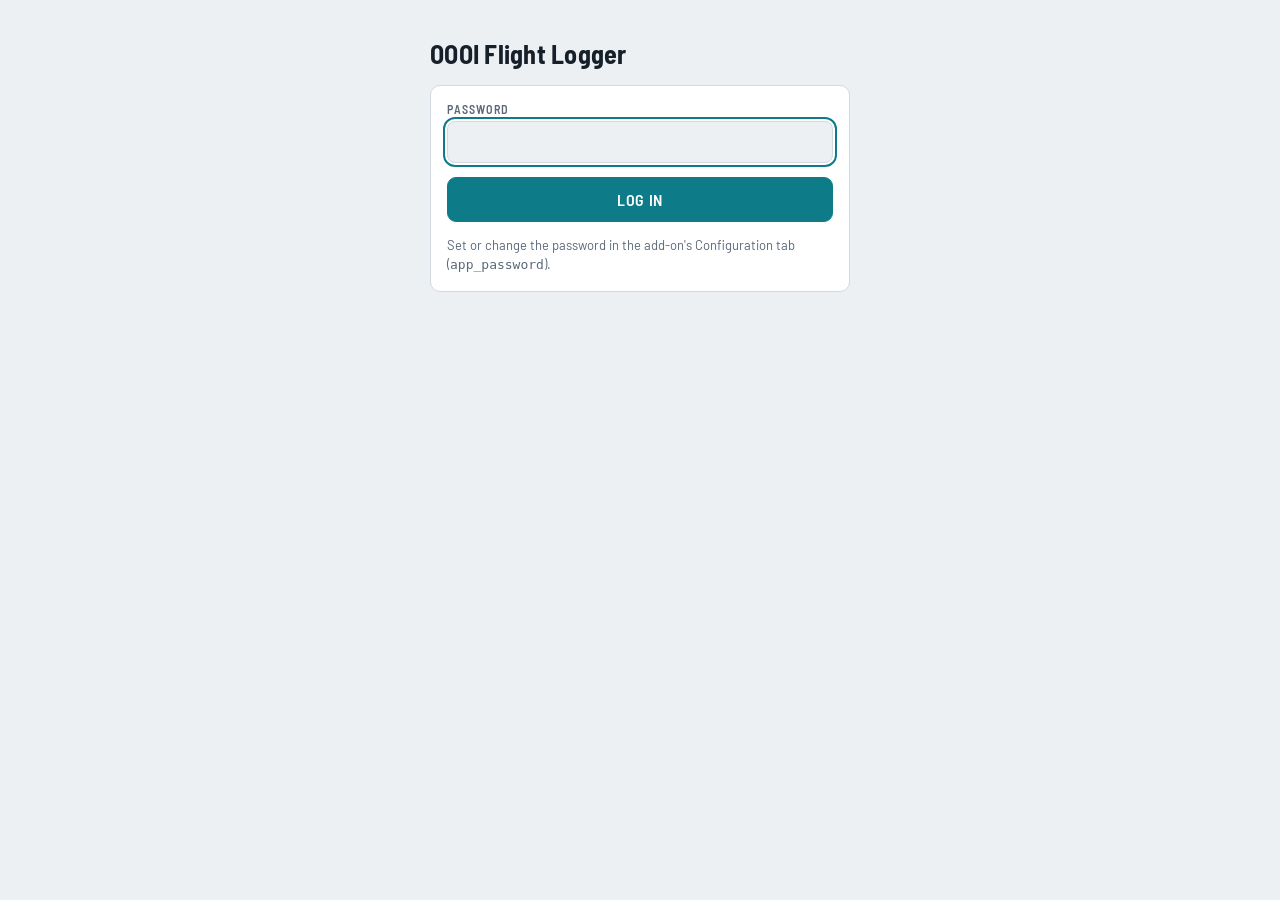
==== oooi_logger/rootfs/app/www/login.html @ f6d5cdc2 "Serve the app on its own port for a Safari Home Screen web app (1.2.0) Port 8199 serves the same UI " ====
<!doctype html>
<html lang="en">
<head>
<meta charset="utf-8">
<meta name="viewport" content="width=device-width, initial-scale=1, viewport-fit=cover">
<title>OOOI Flight Logger</title>
<meta name="theme-color" content="#0e1318">
<meta name="apple-mobile-web-app-capable" content="yes">
<meta name="mobile-web-app-capable" content="yes">
<meta name="apple-mobile-web-app-status-bar-style" content="black-translucent">
<meta name="apple-mobile-web-app-title" content="OOOI">
<link rel="manifest" href="manifest.webmanifest">
<link rel="apple-touch-icon" href="icons/icon-180.png">
<link rel="icon" type="image/png" sizes="192x192" href="icons/icon-192.png">
<link rel="preconnect" href="https://fonts.googleapis.com">
<link rel="stylesheet" href="https://fonts.googleapis.com/css2?family=Barlow+Semi+Condensed:wght@500;600;700&family=Barlow:wght@400;500;600&family=IBM+Plex+Mono:wght@500;600&display=swap">
<link rel="stylesheet" href="css/app.css">
</head>
<body>
<div class="wrap" style="max-width:420px;padding-top:40px">
  <h1>OOOI Flight Logger</h1>
  <form class="card" id="f">
    <div class="field"><label for="pw">Password</label><input id="pw" type="password" autocomplete="current-password" autofocus></div>
    <button class="btn primary block" type="submit">Log in</button>
    <p class="small" id="err" style="margin:0;color:var(--bad)" hidden></p>
    <p class="small" style="margin:0">Set or change the password in the add-on's Configuration tab (<code>app_password</code>).</p>
  </form>
</div>
<script>
document.getElementById('f').addEventListener('submit', async (e) => {
  e.preventDefault();
  const err = document.getElementById('err'); err.hidden = true;
  try {
    const r = await fetch('api/login', { method: 'POST', headers: { 'Content-Type': 'application/json' }, body: JSON.stringify({ password: document.getElementById('pw').value }) });
    if (r.ok) { location.replace('./'); return; }
    const j = await r.json().catch(() => ({})); err.textContent = j.error || 'Could not log in.'; err.hidden = false;
  } catch (_) { err.textContent = 'Cannot reach the add-on. Check that Tailscale is connected.'; err.hidden = false; }
});
</script>
</body>
</html>
---- oooi_logger/rootfs/app/www/css/app.css ----
/* Layout: one narrow column built for a phone in the flight deck; a dark CDU-style panel holds the OOOI times. */
:root {
  --bg: #edf0f3; --surface: #ffffff; --ink: #16202b; --muted: #5a6878; --line: #d2d9e1;
  --accent: #0e7c88; --accent-ink: #ffffff; --accent-soft: #dcf0f2;
  --cdu: #10161d; --cdu-ink: #f2f5f7; --cdu-label: #57d0dc; --cdu-line: #2a3542;
  --good: #1d7f48; --good-soft: #e0f2e8; --warn: #9a6512; --warn-soft: #f8edd9; --bad: #b3362a; --bad-soft: #f8e1de;
  --water: #dce6ee; --land: #f7f9fb; --coast: #b9c6d2; --day: #b5700f; --day-soft: #f8ecd6; --twi: #7a52c7; --twi-soft: #ece5f8; --night: #135f9e; --night-soft: #dde9f5;
  --f-display: "Barlow Semi Condensed", "Arial Narrow", system-ui, sans-serif;
  --f-body: "Barlow", system-ui, -apple-system, "Segoe UI", sans-serif;
  --f-mono: "IBM Plex Mono", ui-monospace, "SF Mono", Menlo, monospace;
  --r: 10px;
}
@media (prefers-color-scheme: dark) { :root:not([data-theme="light"]) {
  --bg: #0e1318; --surface: #161d25; --ink: #e5eaef; --muted: #93a1b0; --line: #29333e;
  --accent: #4cc7d3; --accent-ink: #062126; --accent-soft: #143238;
  --cdu: #07090c; --cdu-ink: #f2f5f7; --cdu-label: #57d0dc; --cdu-line: #26303b;
  --good: #59c487; --good-soft: #15301f; --warn: #e2ad55; --warn-soft: #33260f; --bad: #f08273; --bad-soft: #3a1a16;
  --water: #0b1824; --land: #1d2732; --coast: #34414f; --day: #e8a948; --day-soft: #33260f; --twi: #b393f2; --twi-soft: #2a2140; --night: #6cb4f0; --night-soft: #14273a;
  color-scheme: dark; } }
:root[data-theme="dark"] {
  --bg: #0e1318; --surface: #161d25; --ink: #e5eaef; --muted: #93a1b0; --line: #29333e;
  --accent: #4cc7d3; --accent-ink: #062126; --accent-soft: #143238;
  --cdu: #07090c; --cdu-ink: #f2f5f7; --cdu-label: #57d0dc; --cdu-line: #26303b;
  --good: #59c487; --good-soft: #15301f; --warn: #e2ad55; --warn-soft: #33260f; --bad: #f08273; --bad-soft: #3a1a16;
  --water: #0b1824; --land: #1d2732; --coast: #34414f; --day: #e8a948; --day-soft: #33260f; --twi: #b393f2; --twi-soft: #2a2140; --night: #6cb4f0; --night-soft: #14273a;
  color-scheme: dark; }

body { background: var(--bg); color: var(--ink); font: 16px/1.45 var(--f-body); }
.wrap { max-width: 560px; margin: 0 auto; padding-inline: 16px; padding-block: 12px 96px; display: grid; gap: 16px; }
header.top { display: flex; align-items: baseline; justify-content: space-between; gap: 12px; flex-wrap: wrap; }
h1 { font: 700 26px/1.1 var(--f-display); letter-spacing: .01em; margin: 0; text-wrap: balance; }
.sync { font: 500 13px/1.3 var(--f-body); color: var(--muted); display: flex; align-items: center; gap: 6px; }
.dot { width: 8px; height: 8px; border-radius: 50%; background: var(--muted); flex: none; }
.dot.ok { background: var(--good); } .dot.warn { background: var(--warn); } .dot.bad { background: var(--bad); }

nav.tabs { display: grid; grid-template-columns: repeat(4, 1fr); background: var(--surface); border: 1px solid var(--line); border-radius: var(--r); padding: 3px; gap: 3px; }
nav.tabs button { font: 600 15px var(--f-display); letter-spacing: .03em; text-transform: uppercase; border: 0; border-radius: 7px; padding: 9px 4px; background: transparent; color: var(--muted); cursor: pointer; }
nav.tabs button[aria-selected="true"] { background: var(--accent); color: var(--accent-ink); }

.card { background: var(--surface); border: 1px solid var(--line); border-radius: var(--r); padding: 16px; display: grid; gap: 14px; min-width: 0; }
.label, label { font: 600 12px/1.2 var(--f-display); letter-spacing: .08em; text-transform: uppercase; color: var(--muted); }
.field { display: grid; gap: 5px; min-width: 0; }
input, select, textarea { font: 500 17px var(--f-body); color: var(--ink); background: var(--bg); border: 1px solid var(--line); border-radius: 8px; padding: 10px 11px; width: 100%; box-sizing: border-box; min-width: 0; }
input[type=date] { -webkit-appearance: none; appearance: none; display: block; max-width: 100%; min-height: 46px; text-align: left; }
input[type=date]::-webkit-date-and-time-value { text-align: left; }
input::placeholder, textarea::placeholder { color: var(--muted); opacity: .5; }
input:focus-visible, select:focus-visible, textarea:focus-visible, button:focus-visible { outline: 2px solid var(--accent); outline-offset: 2px; }
.mono { font-family: var(--f-mono); font-variant-numeric: tabular-nums; }
.up { text-transform: uppercase; }
.grid2 { display: grid; grid-template-columns: 1fr 1fr; gap: 12px; }
.grid3 { display: grid; grid-template-columns: 1.2fr 1fr 1fr; gap: 12px; }
@media (max-width: 380px) { .grid3 { grid-template-columns: 1fr 1fr; } .grid3 .field:first-child { grid-column: 1 / -1; } }

.btn { font: 600 16px var(--f-display); letter-spacing: .04em; text-transform: uppercase; border-radius: 9px; border: 1px solid var(--line); background: var(--surface); color: var(--ink); padding: 12px 14px; cursor: pointer; display: inline-flex; align-items: center; justify-content: center; gap: 8px; }
.btn.primary { background: var(--accent); color: var(--accent-ink); border-color: var(--accent); }
.btn.danger { color: var(--bad); }
.btn:disabled { opacity: .5; cursor: default; }
.btn.block { width: 100%; }
.row { display: flex; gap: 10px; flex-wrap: wrap; align-items: center; }
.row > .btn { flex: 1 1 140px; }

/* Scan */
.scan { position: relative; display: grid; gap: 10px; }
.scan input[type=file] { position: absolute; inset: 0; opacity: 0; width: 100%; height: 100%; cursor: pointer; }
.scanbtn { pointer-events: none; padding: 18px; font-size: 19px; }
.scan-note { font-size: 14px; color: var(--muted); }
.msg { font-size: 14px; border-radius: 8px; padding: 9px 11px; background: var(--bg); color: var(--ink); }
.msg.good { background: var(--good-soft); color: var(--good); }
.msg.warn { background: var(--warn-soft); color: var(--warn); }
.msg.bad { background: var(--bad-soft); color: var(--bad); }
.thumb { max-height: 120px; border-radius: 8px; justify-self: start; }

/* CDU panel */
.cdu { background: var(--cdu); border-radius: 12px; padding: 14px 14px 12px; border: 1px solid var(--cdu-line); display: grid; gap: 10px; }
.cdu-head { display: flex; justify-content: space-between; font: 600 13px var(--f-mono); color: var(--cdu-ink); letter-spacing: .06em; }
.cdu-grid { display: grid; grid-template-columns: repeat(5, minmax(0, 1fr)); gap: 8px; }
.cdu .field label { color: var(--cdu-label); font: 600 12px var(--f-mono); letter-spacing: .08em; }
.cdu input { background: transparent; border: 0; border-bottom: 1px solid var(--cdu-line); border-radius: 0; color: var(--cdu-ink); font: 600 20px var(--f-mono); padding: 4px 0 6px; text-align: left; letter-spacing: .04em; }
.cdu input::placeholder { color: #4b5866; }
.cdu input:focus-visible { outline: none; border-bottom-color: var(--cdu-label); }
.cdu-foot { font: 500 13px var(--f-mono); color: #9aa8b5; display: flex; justify-content: space-between; gap: 8px; flex-wrap: wrap; }
.cdu-foot .ok { color: #7fe0a6; } .cdu-foot .no { color: #ffb38a; }
@media (max-width: 400px) { .cdu-grid { grid-template-columns: repeat(3, minmax(0, 1fr)); } .cdu input { font-size: 19px; } }

/* Segmented toggles */
.seg { display: grid; grid-template-columns: 1fr 1fr; border: 1px solid var(--line); border-radius: 9px; overflow: hidden; }
.seg button { font: 700 18px var(--f-display); letter-spacing: .05em; border: 0; padding: 12px 6px; background: var(--bg); color: var(--muted); cursor: pointer; display: grid; gap: 2px; }
.seg button small { font: 500 12px var(--f-body); letter-spacing: 0; text-transform: none; }
.seg button[aria-pressed="true"] { background: var(--accent); color: var(--accent-ink); }
.seg button + button { border-left: 1px solid var(--line); }

.stepper { display: grid; grid-template-columns: 44px 1fr 44px; align-items: stretch; }
.stepper button { font: 600 20px var(--f-body); border: 1px solid var(--line); background: var(--bg); color: var(--ink); cursor: pointer; }
.stepper button:first-child { border-radius: 8px 0 0 8px; } .stepper button:last-child { border-radius: 0 8px 8px 0; }
.stepper input { border-radius: 0; border-inline: 0; text-align: center; }

/* Computed */
.calc { display: grid; grid-template-columns: repeat(3, minmax(0, 1fr)); gap: 12px 10px; }
.stat { display: grid; gap: 2px; min-width: 0; }
.stat b { font: 600 22px var(--f-mono); font-variant-numeric: tabular-nums; }
.stat span { font-size: 12px; color: var(--muted); }
.chips { display: flex; gap: 6px; flex-wrap: wrap; }
.chip { font: 600 12px var(--f-display); letter-spacing: .06em; text-transform: uppercase; padding: 4px 8px; border-radius: 999px; background: var(--bg); color: var(--muted); border: 1px solid var(--line); }
.chip.night { background: var(--cdu); color: var(--cdu-label); border-color: var(--cdu); }
.chip.day { background: var(--warn-soft); color: var(--warn); border-color: transparent; }
.chip.pf { background: var(--accent-soft); color: var(--accent); border-color: transparent; }
.chip.ok { background: var(--good-soft); color: var(--good); border-color: transparent; }
.chip.pend { background: var(--warn-soft); color: var(--warn); border-color: transparent; }
.missing { color: var(--muted); font-size: 14px; }

.savebar { position: fixed; left: 0; right: 0; bottom: 0; padding: 10px 16px calc(10px + env(safe-area-inset-bottom, 0px)); background: var(--surface); border-top: 1px solid var(--line); display: flex; justify-content: center; z-index: 5; }
.savebar .inner { max-width: 560px; width: 100%; display: flex; gap: 10px; }
.savebar .btn { flex: 1; }

/* List */
.summary { display: grid; grid-template-columns: repeat(3, minmax(0, 1fr)); gap: 10px; }
.month { font: 700 15px var(--f-display); letter-spacing: .08em; text-transform: uppercase; color: var(--muted); margin: 6px 2px -6px; }
.flight { display: grid; grid-template-columns: 1fr auto; gap: 4px 12px; padding: 12px 14px; background: var(--surface); border: 1px solid var(--line); border-radius: var(--r); cursor: pointer; text-align: left; width: 100%; color: var(--ink); font: inherit; }
.flight .route { font: 600 18px var(--f-mono); letter-spacing: .02em; }
.flight .meta { font-size: 13px; color: var(--muted); }
.flight .time { font: 600 18px var(--f-mono); text-align: right; font-variant-numeric: tabular-nums; }
.flight .chips { grid-column: 1 / -1; }
.list { display: grid; gap: 8px; }
.empty { text-align: center; color: var(--muted); padding: 28px 12px; display: grid; gap: 6px; }
.empty b { color: var(--ink); font: 600 18px var(--f-display); }
.confirm { border: 1px solid var(--bad); background: var(--bad-soft); border-radius: 9px; padding: 12px; display: grid; gap: 10px; color: var(--ink); }
.small { font-size: 13px; color: var(--muted); }
.toast { position: fixed; left: 50%; transform: translateX(-50%); bottom: calc(84px + env(safe-area-inset-bottom, 0px)); background: var(--ink); color: var(--bg); padding: 10px 16px; border-radius: 999px; font: 500 14px var(--f-body); z-index: 9; max-width: calc(100% - 32px); }
a { color: var(--accent); }
.linkbtn { font: 600 14px var(--f-body); color: var(--accent); background: none; border: 0; padding: 2px 0; cursor: pointer; }
.chartbox, .mapbox { overflow: hidden; border-radius: 8px; }
.chartbox svg, .mapbox svg { display: block; width: 100%; height: auto; }
.mapbox { background: var(--water); border: 1px solid var(--line); }
.chip.key-day { background: var(--day-soft); color: var(--day); border-color: transparent; }
.chip.key-twi { background: var(--twi-soft); color: var(--twi); border-color: transparent; }
.chip.key-night { background: var(--night-soft); color: var(--night); border-color: transparent; }
.op { display: grid; gap: 4px; padding: 12px; border: 1px solid var(--line); border-radius: 9px; }
.op-head { display: flex; justify-content: space-between; gap: 8px; flex-wrap: wrap; align-items: center; }
.op-head b { font: 600 17px var(--f-display); letter-spacing: .03em; }
.op dl { display: grid; grid-template-columns: auto 1fr; gap: 3px 12px; margin: 0; font-size: 14px; }
.op dt { color: var(--muted); } .op dd { margin: 0; font-family: var(--f-mono); font-variant-numeric: tabular-nums; }
@media (prefers-reduced-motion: no-preference) { .btn, .seg button, nav.tabs button { transition: background .15s, color .15s; } }

:root { padding-top: env(safe-area-inset-top, 0px); }
html { -webkit-text-size-adjust: 100%; }
body { margin: 0; }
[hidden] { display: none !important; }
img { max-width: 100%; }
.chip.unsynced { background: var(--bad-soft); color: var(--bad); border-color: transparent; }
.devcode { display: grid; gap: 6px; justify-items: start; padding: 14px; border-radius: 10px; background: var(--cdu); color: var(--cdu-ink); }
.devcode .small { color: #9aa8b5; }
.devcode a { color: var(--cdu-label); font: 600 17px var(--f-mono); }
.devcode b { font: 600 30px var(--f-mono); letter-spacing: .12em; color: var(--cdu-ink); }
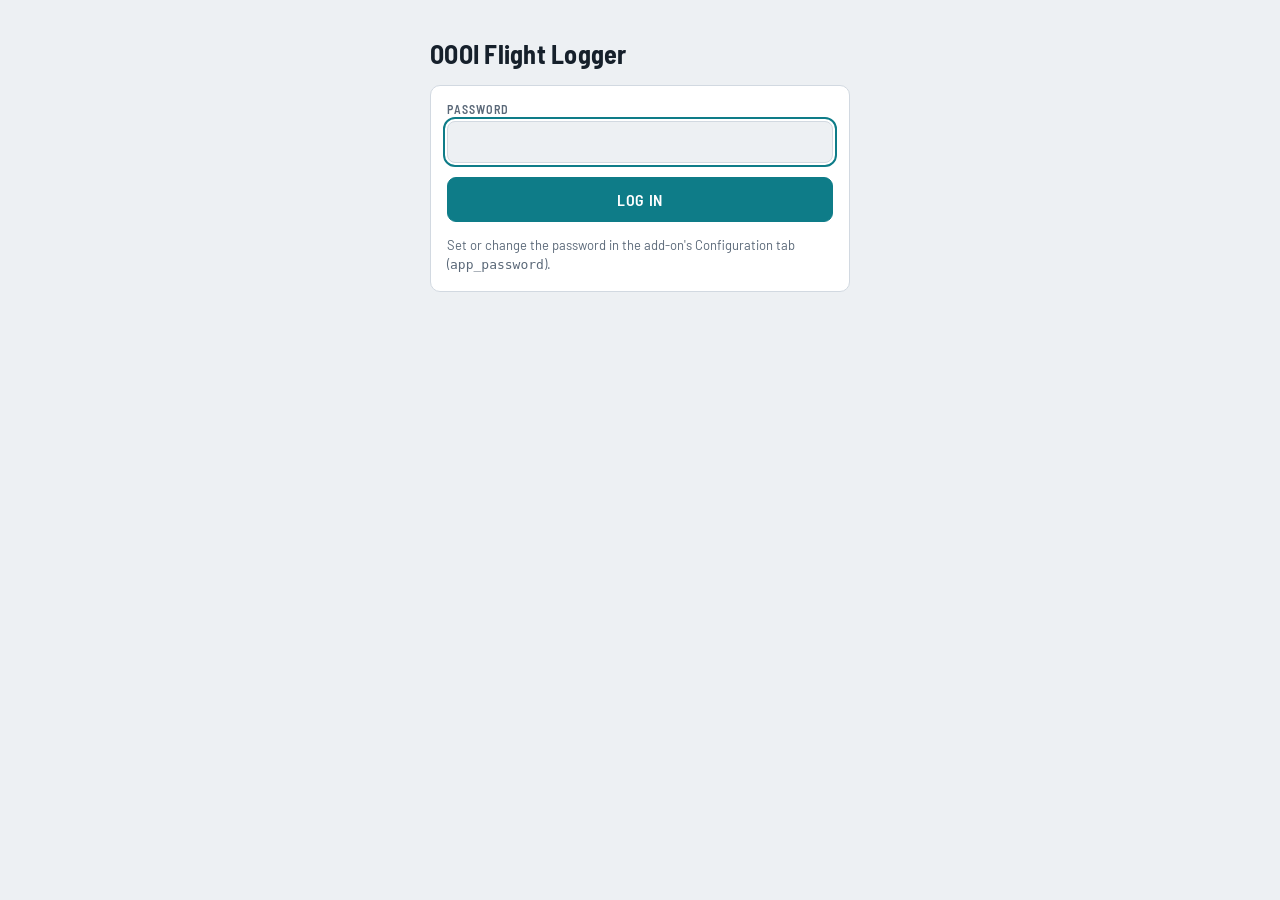
==== commit 5b0c52a1: "Faster loading on slow connections (2.4.0) Versioned asset URLs with long-lived caching and ETag/304" ====
--- a/oooi_logger/rootfs/app/www/login.html
+++ b/oooi_logger/rootfs/app/www/login.html
@@ -13,7 +13,8 @@
 <link rel="apple-touch-icon" href="icons/icon-180.png">
 <link rel="icon" type="image/png" sizes="192x192" href="icons/icon-192.png">
 <link rel="preconnect" href="https://fonts.googleapis.com">
-<link rel="stylesheet" href="https://fonts.googleapis.com/css2?family=Barlow+Semi+Condensed:wght@500;600;700&family=Barlow:wght@400;500;600&family=IBM+Plex+Mono:wght@500;600&display=swap">
+<link rel="stylesheet" media="print" onload="this.media='all'" href="https://fonts.googleapis.com/css2?family=Barlow+Semi+Condensed:wght@500;600;700&family=Barlow:wght@400;500;600&family=IBM+Plex+Mono:wght@500;600&display=swap">
+<noscript><link rel="stylesheet" href="https://fonts.googleapis.com/css2?family=Barlow+Semi+Condensed:wght@500;600;700&family=Barlow:wght@400;500;600&family=IBM+Plex+Mono:wght@500;600&display=swap"></noscript>
 <link rel="stylesheet" href="css/app.css">
 </head>
 <body>
--- a/oooi_logger/rootfs/app/www/css/app.css
+++ b/oooi_logger/rootfs/app/www/css/app.css
@@ -9,20 +9,21 @@
   --f-body: "Barlow", system-ui, -apple-system, "Segoe UI", sans-serif;
   --f-mono: "IBM Plex Mono", ui-monospace, "SF Mono", Menlo, monospace;
   --r: 10px;
+  --bar: #008a9c;
 }
 @media (prefers-color-scheme: dark) { :root:not([data-theme="light"]) {
   --bg: #0e1318; --surface: #161d25; --ink: #e5eaef; --muted: #93a1b0; --line: #29333e;
   --accent: #4cc7d3; --accent-ink: #062126; --accent-soft: #143238;
   --cdu: #07090c; --cdu-ink: #f2f5f7; --cdu-label: #57d0dc; --cdu-line: #26303b;
   --good: #59c487; --good-soft: #15301f; --warn: #e2ad55; --warn-soft: #33260f; --bad: #f08273; --bad-soft: #3a1a16;
-  --water: #0b1824; --land: #1d2732; --coast: #34414f; --day: #e8a948; --day-soft: #33260f; --twi: #b393f2; --twi-soft: #2a2140; --night: #6cb4f0; --night-soft: #14273a;
+  --water: #0b1824; --land: #1d2732; --coast: #34414f; --day: #e8a948; --day-soft: #33260f; --twi: #b393f2; --twi-soft: #2a2140; --night: #6cb4f0; --night-soft: #14273a; --bar: #2aa6b6;
   color-scheme: dark; } }
 :root[data-theme="dark"] {
   --bg: #0e1318; --surface: #161d25; --ink: #e5eaef; --muted: #93a1b0; --line: #29333e;
   --accent: #4cc7d3; --accent-ink: #062126; --accent-soft: #143238;
   --cdu: #07090c; --cdu-ink: #f2f5f7; --cdu-label: #57d0dc; --cdu-line: #26303b;
   --good: #59c487; --good-soft: #15301f; --warn: #e2ad55; --warn-soft: #33260f; --bad: #f08273; --bad-soft: #3a1a16;
-  --water: #0b1824; --land: #1d2732; --coast: #34414f; --day: #e8a948; --day-soft: #33260f; --twi: #b393f2; --twi-soft: #2a2140; --night: #6cb4f0; --night-soft: #14273a;
+  --water: #0b1824; --land: #1d2732; --coast: #34414f; --day: #e8a948; --day-soft: #33260f; --twi: #b393f2; --twi-soft: #2a2140; --night: #6cb4f0; --night-soft: #14273a; --bar: #2aa6b6;
   color-scheme: dark; }
 
 body { background: var(--bg); color: var(--ink); font: 16px/1.45 var(--f-body); }
@@ -33,8 +34,8 @@
 .dot { width: 8px; height: 8px; border-radius: 50%; background: var(--muted); flex: none; }
 .dot.ok { background: var(--good); } .dot.warn { background: var(--warn); } .dot.bad { background: var(--bad); }
 
-nav.tabs { display: grid; grid-template-columns: repeat(4, 1fr); background: var(--surface); border: 1px solid var(--line); border-radius: var(--r); padding: 3px; gap: 3px; }
-nav.tabs button { font: 600 15px var(--f-display); letter-spacing: .03em; text-transform: uppercase; border: 0; border-radius: 7px; padding: 9px 4px; background: transparent; color: var(--muted); cursor: pointer; }
+nav.tabs { display: grid; grid-template-columns: repeat(5, minmax(0, 1fr)); background: var(--surface); border: 1px solid var(--line); border-radius: var(--r); padding: 3px; gap: 3px; }
+nav.tabs button { font: 600 14px var(--f-display); letter-spacing: .02em; text-transform: uppercase; border: 0; border-radius: 7px; padding: 9px 2px; min-width: 0; overflow: hidden; text-overflow: ellipsis; white-space: nowrap; background: transparent; color: var(--muted); cursor: pointer; }
 nav.tabs button[aria-selected="true"] { background: var(--accent); color: var(--accent-ink); }
 
 .card { background: var(--surface); border: 1px solid var(--line); border-radius: var(--r); padding: 16px; display: grid; gap: 14px; min-width: 0; }
@@ -151,3 +152,88 @@
 .devcode .small { color: #9aa8b5; }
 .devcode a { color: var(--cdu-label); font: 600 17px var(--f-mono); }
 .devcode b { font: 600 30px var(--f-mono); letter-spacing: .12em; color: var(--cdu-ink); }
+
+/* CSV column editor */
+details.card > summary { cursor: pointer; list-style: none; display: flex; justify-content: space-between; align-items: center; }
+details.card > summary::-webkit-details-marker { display: none; }
+details.card > summary::after { content: '▸'; font-size: 14px; transition: transform .15s; }
+details.card[open] > summary::after { transform: rotate(90deg); }
+details.card:not([open]) { gap: 0; }
+.cols { display: grid; gap: 6px; }
+.colrow, .colhead { display: grid; grid-template-columns: 40px 1fr 40px; gap: 8px; align-items: center; }
+.colrow input[type=checkbox] { width: 22px; height: 22px; margin: 0; accent-color: var(--accent); }
+.colrow input[type=text] { font-size: 15px; padding: 8px 10px; }
+.colrow.off input[type=text] { opacity: .45; text-decoration: line-through; }
+.extrarow { display: grid; grid-template-columns: 1fr; gap: 6px; padding: 10px; border: 1px solid var(--line); border-radius: 9px; }
+.extrarow input, .extrarow select { font-size: 15px; padding: 8px 10px; }
+.extrarow .x-text[hidden] { display: none; }
+.x-tools { display: grid; grid-template-columns: 44px 44px 1fr; gap: 6px; }
+.x-tools .btn { padding: 8px 10px; font-size: 15px; }
+.customfields { display: grid; grid-template-columns: 1fr 1fr; gap: 14px 12px; }
+.customfields[hidden] { display: none; }
+.colhead { font: 600 11px/1.4 var(--f-display); letter-spacing: .06em; text-transform: uppercase; color: var(--muted); padding-bottom: 2px; }
+.colhead span:first-child, .colhead span:last-child { text-align: center; }
+.colrow input[type=checkbox] { justify-self: center; }
+.colrow .onscreen { text-align: center; color: var(--muted); }
+.colrow input.showcb { justify-self: center; }
+.colrow.off input.showcb { opacity: .35; }
+.x-show { display: flex; align-items: center; gap: 8px; text-transform: none; letter-spacing: 0; font: 500 14px var(--f-body); color: var(--ink); }
+.x-show[hidden] { display: none; }
+.x-show input { width: 20px; height: 20px; margin: 0; accent-color: var(--accent); }
+#customFields input.edited { border-color: var(--accent); }
+.colrow .colname { font: 500 15px var(--f-body); color: var(--ink); padding: 8px 0; min-width: 0; overflow-wrap: anywhere; }
+.colrow.off .colname { opacity: .45; text-decoration: line-through; }
+
+/* Stats and Map */
+select.period { width: auto; font-size: 15px; padding: 8px 10px; }
+.hint { display: flex; flex-wrap: wrap; gap: 4px 10px; align-items: center; }
+.cur { display: grid; gap: 4px; padding: 10px 12px; border: 1px solid var(--line); border-radius: 9px; }
+.cur-head { display: flex; justify-content: space-between; align-items: center; gap: 8px; flex-wrap: wrap; }
+.cur-head b { font: 600 17px var(--f-display); letter-spacing: .03em; }
+#barChart svg { display: block; width: 100%; height: auto; touch-action: pan-y; }
+.tip { margin: 0; color: var(--ink); font-family: var(--f-mono); font-size: 13px; }
+.tableview summary { list-style: none; cursor: pointer; }
+.tableview summary::-webkit-details-marker { display: none; }
+.tablewrap { overflow-x: auto; margin-top: 8px; }
+.tablewrap table { width: 100%; border-collapse: collapse; font-size: 13px; font-variant-numeric: tabular-nums; }
+.tablewrap th, .tablewrap td { padding: 6px 8px; text-align: right; border-bottom: 1px solid var(--line); white-space: nowrap; }
+.tablewrap th:first-child, .tablewrap td:first-child { text-align: left; }
+.tablewrap th { color: var(--muted); font: 600 12px var(--f-display); letter-spacing: .06em; text-transform: uppercase; }
+.toplist { display: grid; gap: 8px; }
+.toprow { display: grid; grid-template-columns: minmax(0, 7.5em) 1fr auto; gap: 10px; align-items: center; font-size: 14px; }
+.toprow .mono { font-family: var(--f-mono); overflow: hidden; text-overflow: ellipsis; white-space: nowrap; }
+.toprow .num { color: var(--muted); font-variant-numeric: tabular-nums; white-space: nowrap; }
+.meter { height: 8px; background: var(--bg); border-radius: 4px; overflow: hidden; }
+.meter i { display: block; height: 100%; background: var(--bar); border-radius: 0 4px 4px 0; }
+.records { display: grid; grid-template-columns: auto 1fr; gap: 6px 12px; margin: 0; font-size: 14px; }
+.records dt { color: var(--muted); }
+.records dd { margin: 0; text-align: right; font-variant-numeric: tabular-nums; }
+.mapwrap { position: relative; }
+svg.worldmap { aspect-ratio: 4 / 3; touch-action: none; cursor: grab; }
+.mapctl { position: absolute; right: 8px; top: 8px; display: grid; gap: 6px; }
+.mapctl .btn { padding: 6px 0; width: 40px; font-size: 18px; background: var(--surface); }
+.mapctl #mapFit { font-size: 12px; }
+.warnline { color: var(--warn); }
+
+/* Stats → Search (same layout as Flight Tracker's History search) */
+input.search { font-size: 17px; padding: 12px 14px; border-radius: 10px; background: var(--surface); }
+.chips-row { display: flex; gap: 6px; flex-wrap: wrap; }
+.ychip { font: 600 14px var(--f-display); letter-spacing: .04em; padding: 7px 12px; border-radius: 999px; border: 1px solid var(--line); background: var(--surface); color: var(--muted); cursor: pointer; }
+.ychip.on { background: var(--accent); color: var(--accent-ink); border-color: var(--accent); }
+details.fold { padding: 0; gap: 0; }
+details.fold > summary { list-style: none; cursor: pointer; padding: 14px 16px; font: 600 14px var(--f-display); letter-spacing: .06em; text-transform: uppercase; color: var(--muted); display: flex; justify-content: space-between; }
+details.fold > summary::-webkit-details-marker { display: none; }
+details.fold > summary::after { content: "▾"; transition: transform .15s; }
+details.fold[open] > summary::after { transform: rotate(180deg); }
+.ffgrid { display: grid; grid-template-columns: 1fr 1fr; gap: 10px 12px; padding: 0 16px 16px; }
+.ffgrid .ff { display: grid; gap: 4px; min-width: 0; }
+.ffgrid .ff > span { font: 600 12px var(--f-display); letter-spacing: .08em; text-transform: uppercase; color: var(--muted); }
+.ffgrid input, .ffgrid select { font-size: 15px; padding: 8px 9px; }
+.ffgrid .wide { grid-column: 1 / -1; }
+.find-sum { font-size: 14px; color: var(--muted); padding: 0 2px; }
+.find-sum b { color: var(--ink); font: 600 18px var(--f-mono); }
+.flight { box-sizing: border-box; }
+.flight.hist { cursor: default; }
+.toprow.link, .stat.link { cursor: pointer; border-radius: 6px; }
+.toprow.link:hover, .stat.link:hover { background: var(--bg); }
+.toprow .dir { grid-column: 1 / -1; font-size: 12px; color: var(--muted); margin-top: -4px; }
